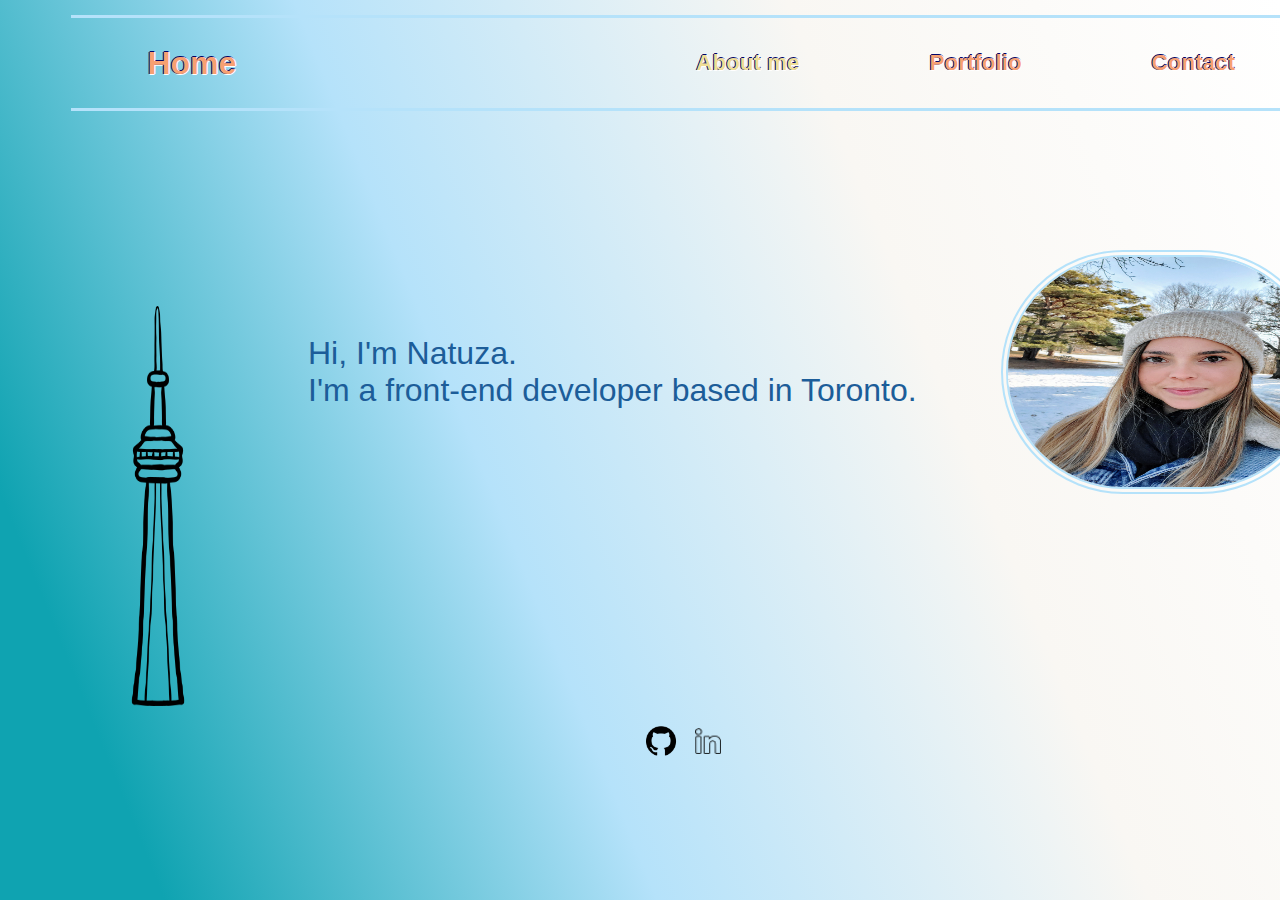
==== about-me.html @ 78efb924 "about" ====
<!DOCTYPE html>
<html>
    <head>
       <meta charset="UTF-8">
       <meta name="viewport" content="width=device-width, initial-scale=1.0">
       <meta name="description" content="Natuza Machado professional blog">


       <link rel="stylesheet" type="text/css" href="about-me.css">

     </head>

    <body class="fundo">

    <header>

         <nav>
            <a class="topnav" type="home" id="home" href="file:///Users/natuzamachado/aa-projects/natuza-webpage/webpage/natuza-webpage.html"><strong>Home</strong></a>
             <a class="topnav" id="about-me"href="#"><strong>About me</strong></a>
             <a class="topnav" href="#"><strong>Portfolio</strong></a>
             <a class="topnav" href="#"><strong>Contact</strong></a>
         </nav>

     </header>


        <main>
               <a href="https://www.flaticon.com/free-icons/cn-tower" title="cn tower icons" target="_blank">
                     <img id="cn-tower" src="cn-tower.png" alt="cn tower image">
                </a>
              <p class="text">Hi, I'm Natuza. <br>
                I'm a front-end developer based in Toronto.
              <img class="selfie" src="profile-photo.jpg" alt="git icon" srcset="" >
                

        </main>  

        <footer>
               <a href="https://github.com/" target="_blank">
                <img class="icons" src="git_icon_.png" alt="git icon" srcset="" >
               </a>
               <a href="https://www.linkedin.com/" target="_blank">
                <img id="linkedin"class="icons" src= "linkedin.png" href="https://www.flaticon.com/free-icons/linkedin" alt="linkedin icon">
               </a>

               
            
               
             </footer>
               
             

</html>
---- about-me.css ----
.fundo {
    background: linear-gradient(68deg, #0fa3b1 10%, #b5e2fa 40%, #f9f7f3 70%, white);
}

html {
    min-height: 100%;
}

body {
    display: auto;
    margin-bottom: 0px;
}

.topnav {
    display: inline-block;
    vertical-align: middle;
    font-size: 1.4em;
    margin-right: 60px;
    margin-left: 50px;
    padding: 10px;
    padding-bottom: 0px;
    padding-top: 0px;
    color: #f7a072;
    text-shadow: -1px 0 rgb(1, 5, 105), 0 1px white, 1px 0 white, 0 -1px rgb(1, 5, 105);
    text-decoration: none;
    font-family: Verdana, Geneva, Tahoma, sans-serif;
    transition-property: color;
    transition-delay: 0s;

}

.topnav:hover {
    color: #eddea4;

}

#home {
    
    font-size: 2em;
    display: grid;
    justify-content: flex-start;
    justify-items: flex-start;
    text-shadow: -1px 0 rgb(1, 5, 105), 0 1px white, 1px 0 white, 0 -1px rgb(1, 5, 105);
    margin-right: 30%;
    margin-left: 0px;

}

.topnav.home::after {

    animation-play-state: running;
    animation-duration: 3s;
}

#about-me {
    color: #efdd95;
    display: grid;
    justify-content: flex-start;
    justify-items: flex-start;



}

nav {
    width: 1300px;
    height: 90px;
    display: flex;
    align-items: center;
    justify-content: center;
    border-style: solid;
    border-width: 3px;
    border-left: 0px;
    border-right: 0px;
    border-color: #b5e2fa;
    margin-left: 5%;
    margin-right: 5%;
    margin-top: 1.2%;
    padding-top: 0;

}

.selfie {
    display: flex;
    justify-content:center;
    align-content: center;
    flex-grow: 1;
    width: 200px;
    height: 230px;
    margin-right: -45%;
    margin-bottom: 10%;
    margin-left: 12%;
    margin-top: 10%;
    border-radius: 20em;
    border-style: double;
    border-color: #b5e2fa;
    border-width: 7px;

    


}



.text {
    display: flex;
    justify-content:flex-start;
    align-items: center; 
    font-family: Verdana, Geneva,Tahoma,sans-serif;
    color: #1c5d99;
    font-size: 2em;
    margin-bottom: 30%;
   
   


}



main {
    display: flex;
    align-items: center;
    justify-content: center;
    height: 410px;
    width: 1000px;
   
    margin-top: 15%;
    border: none;
    background-color: none;

}

.icons {
    background-color: none;
    display: flex;
    justify-content: center;
    align-items: center;
    width: 40px;
    height: 40px;
    transition-property: color;
    transition-duration: 2s;
    transition-delay: 0s;
    margin-right: 10px;
    border-radius: 3em;
}

.icons:hover {

    background-color: #eddea4;



}

footer {

    display: flex;
    justify-content: center;
    align-items: center;
    width: 670px;
    height: 60px;
    margin-right: 0%;
    margin-left: 27%;
    margin-bottom: 0%;
    margin-top: 0%;
    border-color: #eddea4;
    opacity: 1px 1px 3px #fbbc75;


}

#linkedin {

    width: 26px;
    height: 26px;
    padding-left: 10%;
    border-width: 1px;
    border-style: none;
    border-radius: 0em;
    background-color: none;
    background-size: auto;
}
#cn-tower{
    width: 300px;
    height: 400px;
    display: flex;
    justify-self:flex-start ;
    margin-right:30%;
    padding-right: 10%;
}
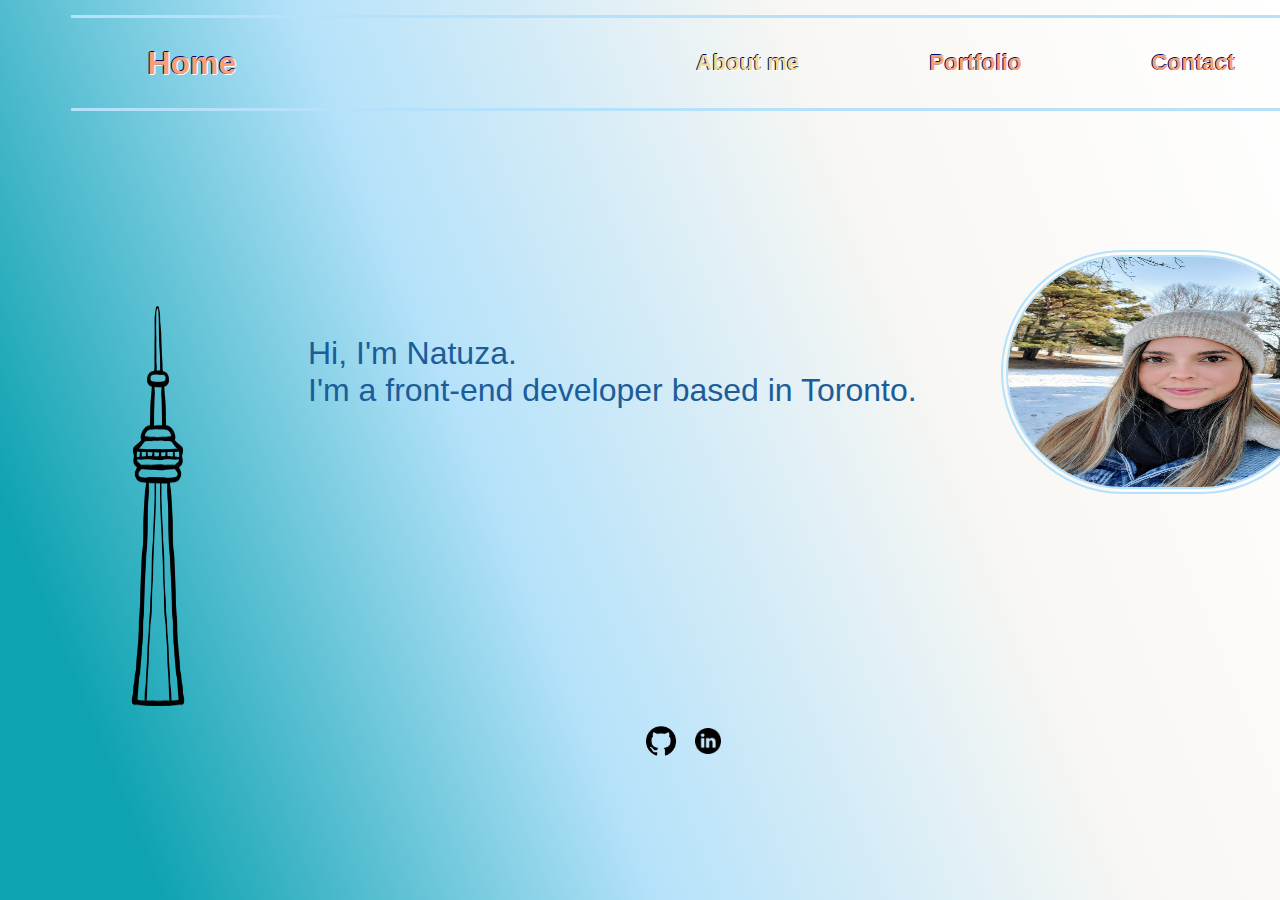
==== commit a8f218d4: "pronto" ====
--- a/about-me.html
+++ b/about-me.html
@@ -16,9 +16,9 @@
 
          <nav>
             <a class="topnav" type="home" id="home" href="file:///Users/natuzamachado/aa-projects/natuza-webpage/webpage/natuza-webpage.html"><strong>Home</strong></a>
-             <a class="topnav" id="about-me"href="#"><strong>About me</strong></a>
+             <a class="topnav" id="about-me"href="file:///Users/natuzamachado/aa-projects/natuza-webpage/webpage/About-me.html"><strong>About me</strong></a>
              <a class="topnav" href="#"><strong>Portfolio</strong></a>
-             <a class="topnav" href="#"><strong>Contact</strong></a>
+             <a class="topnav" type="contact" id="contact" href="file:///Users/natuzamachado/aa-projects/natuza-webpage/webpage/Contact.html"><strong>Contact</strong></a>
          </nav>
 
      </header>
@@ -40,11 +40,8 @@
                 <img class="icons" src="git_icon_.png" alt="git icon" srcset="" >
                </a>
                <a href="https://www.linkedin.com/" target="_blank">
-                <img id="linkedin"class="icons" src= "linkedin.png" href="https://www.flaticon.com/free-icons/linkedin" alt="linkedin icon">
+                <img class="icons" id= "linkedin" src= "linkedin.png" href="https://www.flaticon.com/free-icons/linkedin" alt="linkedin icon">
                </a>
-
-               
-            
                
              </footer>
                
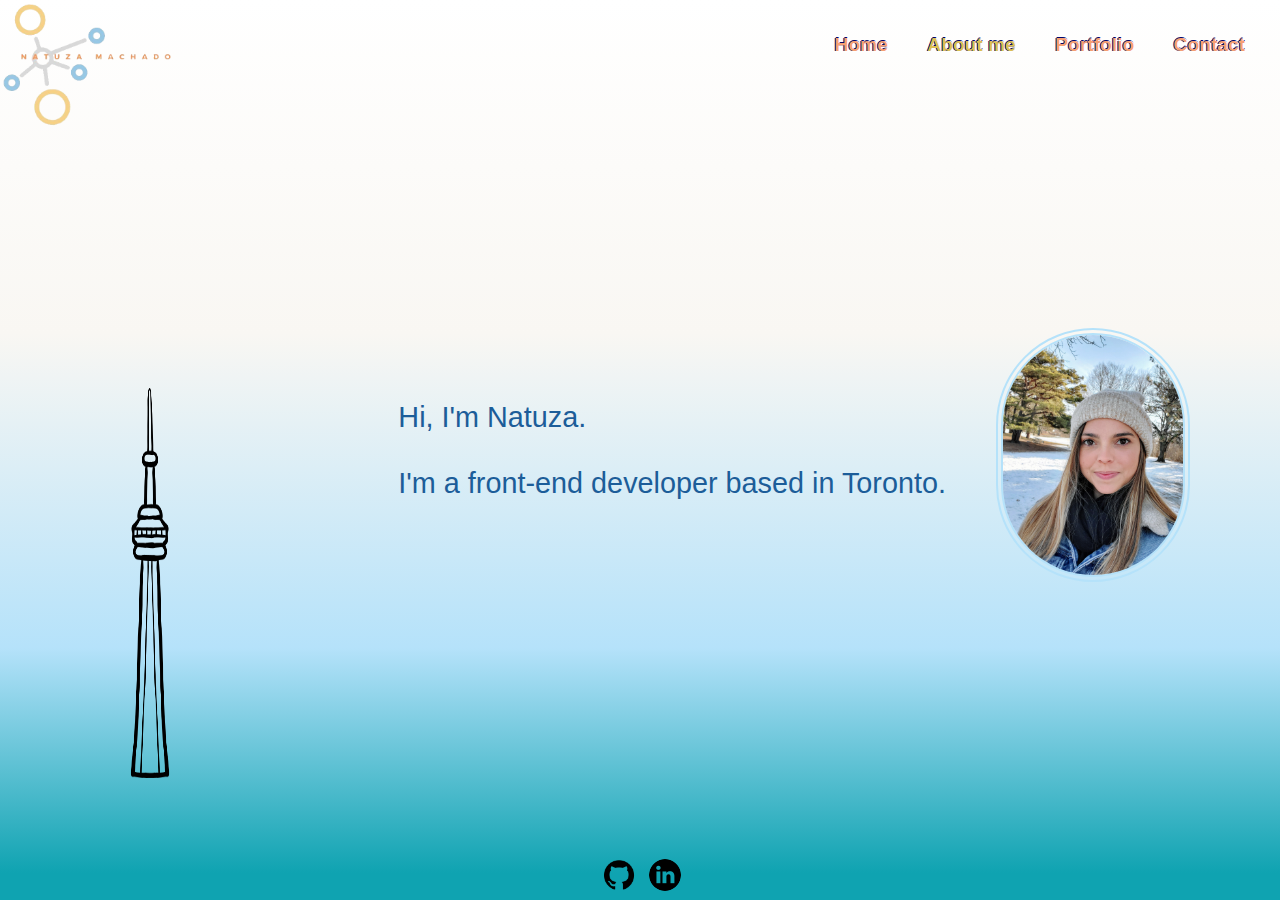
==== commit 5db62bf6: "fix deployment" ====
--- a/about-me.html
+++ b/about-me.html
@@ -12,38 +12,56 @@
 
     <body class="fundo">
 
-    <header>
-
-         <nav>
-            <a class="topnav" type="home" id="home" href="file:///Users/natuzamachado/aa-projects/natuza-webpage/webpage/natuza-webpage.html"><strong>Home</strong></a>
-             <a class="topnav" id="about-me"href="file:///Users/natuzamachado/aa-projects/natuza-webpage/webpage/About-me.html"><strong>About me</strong></a>
-             <a class="topnav" href="#"><strong>Portfolio</strong></a>
-             <a class="topnav" type="contact" id="contact" href="file:///Users/natuzamachado/aa-projects/natuza-webpage/webpage/Contact.html"><strong>Contact</strong></a>
-         </nav>
-
-     </header>
-
+    <header class="header">
+       <div class="logo">
+             <img src="NAT2.png" alt= "a logo image">  
+        </div>
+      
+        <div class="menu">
+        <div class="nav_option">
+        <nav> 
+          <ul>
+             <li><a class="items" type="1"  href="/"><strong>Home</strong></a></li>
+             <li><a class="items" type="2"  href="/about-me.html"><strong>About me</strong></a></li>
+             <li><a class="items" type="3" href="/portfolio.html"><strong>Portfolio</strong></a></li>
+             <li><a class="items" type="4" href="/Contact.html"><strong>Contact</strong></a></li>   
+            </ul>
+        </nav>  
+        </div>  
+     </div>
+        </header>
 
         <main>
-               <a href="https://www.flaticon.com/free-icons/cn-tower" title="cn tower icons" target="_blank">
-                     <img id="cn-tower" src="cn-tower.png" alt="cn tower image">
+              <div class="ilustration">
+                     <a href="https://www.flaticon.com/free-icons/cn-tower" title="cn tower icons" target="_blank">
+                     <img  class="cn-tower" src="cn-tower.png" alt="cn tower image">
                 </a>
-              <p class="text">Hi, I'm Natuza. <br>
-                I'm a front-end developer based in Toronto.
-              <img class="selfie" src="profile-photo.jpg" alt="git icon" srcset="" >
+              </div>
+             
+        
+              
+              <div class="brief">
+                     <div>
+                         <p class="text">Hi, I'm Natuza. <br><br>
+                      I'm a front-end developer based in Toronto.</p>
+                     </div>
+                    
+                        
+                 <div class="profile">
+                       <img class="selfie" src="profile-photo.jpg" alt="git icon" srcset="" >
+                  </div>
+                 
+              </div>
+              
                 
 
         </main>  
 
-        <footer>
-               <a href="https://github.com/" target="_blank">
-                <img class="icons" src="git_icon_.png" alt="git icon" srcset="" >
-               </a>
-               <a href="https://www.linkedin.com/" target="_blank">
-                <img class="icons" id= "linkedin" src= "linkedin.png" href="https://www.flaticon.com/free-icons/linkedin" alt="linkedin icon">
-               </a>
-               
-             </footer>
+          <footer>
+          <a href="https://github.com/" target="_blank"><img class="icons" src="git_icon_.png" alt="git icon" srcset="" ></a> 
+          <a href="https://www.linkedin.com/" target="_blank"><img id="linkedin"class="icons" src= "linkedin.png" href="https://www.flaticon.com/free-icons/linkedin" alt="linkedin icons"></a>      
+        
+        </footer>
                
              
 
--- a/about-me.css
+++ b/about-me.css
@@ -1,134 +1,160 @@
-.fundo {
-    background: linear-gradient(68deg, #0fa3b1 10%, #b5e2fa 40%, #f9f7f3 70%, white);
-}
-
-html {
-    min-height: 100%;
+body,
+ul,
+li {
+    margin: 0px;
+    padding: 0px;
+    list-style: none;
+    text-decoration: none;
+    list-style-type: none;
+    font-family: Verdana, Geneva, Tahoma, sans-serif;
+
 }
 
 body {
-    display: auto;
-    margin-bottom: 0px;
-}
-
-.topnav {
+    height: 100vh;
+    display: grid;
+    align-content: space-between;
+    background: linear-gradient(360deg, #0fa3b1 3%, #b5e2fa 28%, #f9f7f3 63%, white);
+   
+}
+
+img {
+    width: 180px;
+    height: 180px;
+    border-radius: 1em;
+    margin-top: 10px;
+}
+
+a {
+    color: #f7a072;
+    text-decoration: none;
+    text-shadow: -1px 0 rgb(1, 5, 105), 0 1px white, 1px 0 white, 0 -1px rgb(1, 5, 105);
+    transition-property: color;
+}
+
+a:hover {
+
+    color: #dcbe53;
+
+}
+
+a[type="2"] {
+    color: #dcbe53;
+}
+
+.header {
+    display: flex;
+    align-items: center;
+    justify-content: space-between;
+    height: 90px;
+}
+
+.logo {
+    margin-top: 50px;
+    margin-left: 2px;
+
+}
+
+.menu {
+    display: flex;
+    justify-content: flex-end;
+    align-items: center;
+}
+
+header div nav {
     display: inline-block;
-    vertical-align: middle;
-    font-size: 1.4em;
+    justify-content: flex-end;
+}
+
+header div nav ul {
+
+    display: inline-block;
+    justify-content: flex-end;
+
+}
+
+header div nav ul li {
+    display: inline-block;
+    justify-content: flex-end;
+    padding-right: 35px;
+
+}
+
+header div nav ul li a {
+    font-size: 1.2rem;
+}
+
+main {
+    display: flex;
+    justify-content: space-between;
+    background-color: none;
+    margin: 0;
+    padding: 0;
+    margin-left: 40px;
     margin-right: 60px;
-    margin-left: 50px;
-    padding: 10px;
-    padding-bottom: 0px;
-    padding-top: 0px;
-    color: #f7a072;
-    text-shadow: -1px 0 rgb(1, 5, 105), 0 1px white, 1px 0 white, 0 -1px rgb(1, 5, 105);
-    text-decoration: none;
-    font-family: Verdana, Geneva, Tahoma, sans-serif;
-    transition-property: color;
-    transition-delay: 0s;
-
-}
-
-.topnav:hover {
-    color: #eddea4;
-
-}
-
-#home {
-    
-    font-size: 2em;
-    display: grid;
-    justify-content: flex-start;
-    justify-items: flex-start;
-    text-shadow: -1px 0 rgb(1, 5, 105), 0 1px white, 1px 0 white, 0 -1px rgb(1, 5, 105);
-    margin-right: 30%;
-    margin-left: 0px;
-
-}
-
-.topnav.home::after {
-
-    animation-play-state: running;
-    animation-duration: 3s;
-}
-
-#about-me {
-    color: #efdd95;
-    display: grid;
-    justify-content: flex-start;
-    justify-items: flex-start;
-
-
-
-}
-
-nav {
-    width: 1300px;
-    height: 90px;
+    margin-bottom: 40px;
+
+}
+
+.brief {
+    
     display: flex;
     align-items: center;
-    justify-content: center;
-    border-style: solid;
-    border-width: 3px;
-    border-left: 0px;
-    border-right: 0px;
-    border-color: #b5e2fa;
-    margin-left: 5%;
-    margin-right: 5%;
-    margin-top: 1.2%;
-    padding-top: 0;
+    gap: 25px;
+    position: static;
+    gap:50px;
+   
+  
+}
+
+main div {
+    display: flex;
+    justify-content: space-between;
+    
+}
+ main div p {
+  
+    height: min-content;
+  
+   
+ }
+
+ .ilustration {
+  
+    padding-top: 60px;
+    
+  
+ }
+
+.cn-tower {
+   
+    width: 220px;
+    height: 390px;
+    position:fixed;
 
 }
 
 .selfie {
-    display: flex;
-    justify-content:center;
-    align-content: center;
-    flex-grow: 1;
-    width: 200px;
+    
+    width: 180px;
     height: 230px;
-    margin-right: -45%;
-    margin-bottom: 10%;
-    margin-left: 12%;
-    margin-top: 10%;
     border-radius: 20em;
     border-style: double;
     border-color: #b5e2fa;
     border-width: 7px;
-
-    
-
-
-}
-
-
+    margin-right: 30px;
+    height: max-content;
+   
+
+}
 
 .text {
-    display: flex;
-    justify-content:flex-start;
-    align-items: center; 
-    font-family: Verdana, Geneva,Tahoma,sans-serif;
+  
+    font-family: Verdana, Geneva, Tahoma, sans-serif;
     color: #1c5d99;
-    font-size: 2em;
-    margin-bottom: 30%;
-   
-   
-
-
-}
-
-
-
-main {
-    display: flex;
-    align-items: center;
-    justify-content: center;
-    height: 410px;
-    width: 1000px;
-   
-    margin-top: 15%;
-    border: none;
-    background-color: none;
+    font-size: 1.8em;
+    flex-wrap: wrap;
+   
 
 }
 
@@ -142,51 +168,244 @@
     transition-property: color;
     transition-duration: 2s;
     transition-delay: 0s;
-    margin-right: 10px;
     border-radius: 3em;
+    margin: 5px;
 }
 
 .icons:hover {
-
     background-color: #eddea4;
 
-
-
 }
 
 footer {
-
     display: flex;
     justify-content: center;
     align-items: center;
-    width: 670px;
-    height: 60px;
-    margin-right: 0%;
-    margin-left: 27%;
-    margin-bottom: 0%;
-    margin-top: 0%;
-    border-color: #eddea4;
-    opacity: 1px 1px 3px #fbbc75;
-
-
+    height: 100%;
 }
 
 #linkedin {
-
-    width: 26px;
-    height: 26px;
-    padding-left: 10%;
-    border-width: 1px;
-    border-style: none;
-    border-radius: 0em;
-    background-color: none;
-    background-size: auto;
-}
-#cn-tower{
-    width: 300px;
-    height: 400px;
-    display: flex;
-    justify-self:flex-start ;
-    margin-right:30%;
-    padding-right: 10%;
-}
+    width: 32px;
+    height: 32px;
+    border-radius: 3em;
+
+}
+
+ @media all and (max-width: 1175px) {
+    main {
+        display: flex;
+        justify-content: space-around;
+        flex-direction: row-reverse;
+    }
+     
+    .brief {
+        display: flex;
+        margin: 0px;
+        padding: 0px;
+        gap:40px;
+
+    }
+
+   .selfie {
+       width: 150px;
+       height: 200px;
+       margin: 0px;
+       padding: 0px;
+       margin-bottom: 30px;
+   }
+    .text {
+        font-size: 1.5rem;
+      
+    }
+    .ilustration {
+        display: none;
+        margin-bottom: 0px;
+        margin-top: 0px;
+        margin-right: 50px;
+        margin-top: 10px;
+    }  
+
+@media all and (max-width:819px) {
+
+    header div nav {
+        display: grid;
+        width: max-content;
+        margin-top: 55px;
+        margin-right: 12px;
+    }
+
+    header div nav ul {
+        display: grid;
+        gap: 12px;
+        border-bottom: #b5e2fa;
+        border-top: #b5e2fa;
+        border-width: 2px;
+        border-style: solid;
+        border-left: none;
+        border-right: none;
+
+
+    }
+
+    header div nav ul li a {
+        font-size: 1.1rem;
+
+    }
+
+    header div nav ul li {
+        display: flex;
+        justify-self: center;
+        margin: 0px;
+        padding: 0px;
+    }
+.ilustration {
+    display: none;
+    margin-bottom: 160px;
+    margin-left: 30px;
+    padding-bottom: 0px;
+}
+   
+   main {
+    display: flex;
+    justify-content: center;
+    gap:0px;
+   }
+   
+   img {
+        width: 190px;
+        height: 190px;
+        border-radius: 1em;
+        margin-top: 19px;
+        margin-left: 2%;
+    }
+
+    main div img {
+        width: 200px;
+        height: 200px;
+
+    }
+
+    .text {
+        font-size: 1.8em;
+        padding: 0px;
+        margin: 0px;
+        text-align: center;
+    }
+    .selfie {
+       width: 180px;
+        height: 230px;
+        margin: 0px;
+        padding: 0px;
+        margin-bottom: 30px;
+            
+    }
+    .icons {
+        width: 35px;
+        height: 35px;
+        margin: 5px;
+    }
+
+    #linkedin {
+        width: 28px;
+        height: 28px;
+    }
+         .brief {
+             display: flex;
+             margin: 0px;
+             padding: 0px;
+             gap: 40px;
+    
+         }
+}
+
+@media all and (max-width:540px) {
+    
+header div nav {
+        display: grid;
+        width: max-content;
+        margin-top: 45px;
+        margin-right: 12px;
+    }
+
+    header div nav ul {
+        display: grid;
+        gap: 12px;
+        border-bottom: #b5e2fa;
+        border-top: #b5e2fa;
+        border-width: 2px;
+        border-style: solid;
+        border-left: none;
+        border-right: none;
+
+
+    }
+
+    header div nav ul li a {
+        font-size: .7rem;
+
+    }
+
+    header div nav ul li {
+        display: flex;
+        justify-self: center;
+        margin: 0px;
+        padding: 0px;
+    }
+
+    .logo {
+        margin: 0px;
+        padding: 0px;
+        margin-top: 25px;
+    }
+    
+        img {
+            width: 110px;
+            height: 110px;
+            border-radius: 1em;
+    
+        }
+   
+        main {
+        margin: 0px;
+        padding: 0px;
+    }
+    .brief {
+        display: flex;
+        flex-direction: column-reverse;
+        margin: 0px;
+        padding: 0px;
+        gap:0px;
+
+    }
+
+     .selfie {
+              width: 150px;
+              height: 200px;
+              margin-bottom: 20px;
+          }
+     .ilustration {
+             display: none;
+         }
+       
+   
+   .text {
+    font-size: 1em;
+    text-align: center;
+   }
+
+    main div img {
+        width: 150px;
+        height: 150px;
+    }
+
+    .icons {
+        width: 28px;
+        height: 28px;
+        margin: 5px;
+    }
+
+    #linkedin {
+        width: 20px;
+        height: 20px;
+    }
+}
